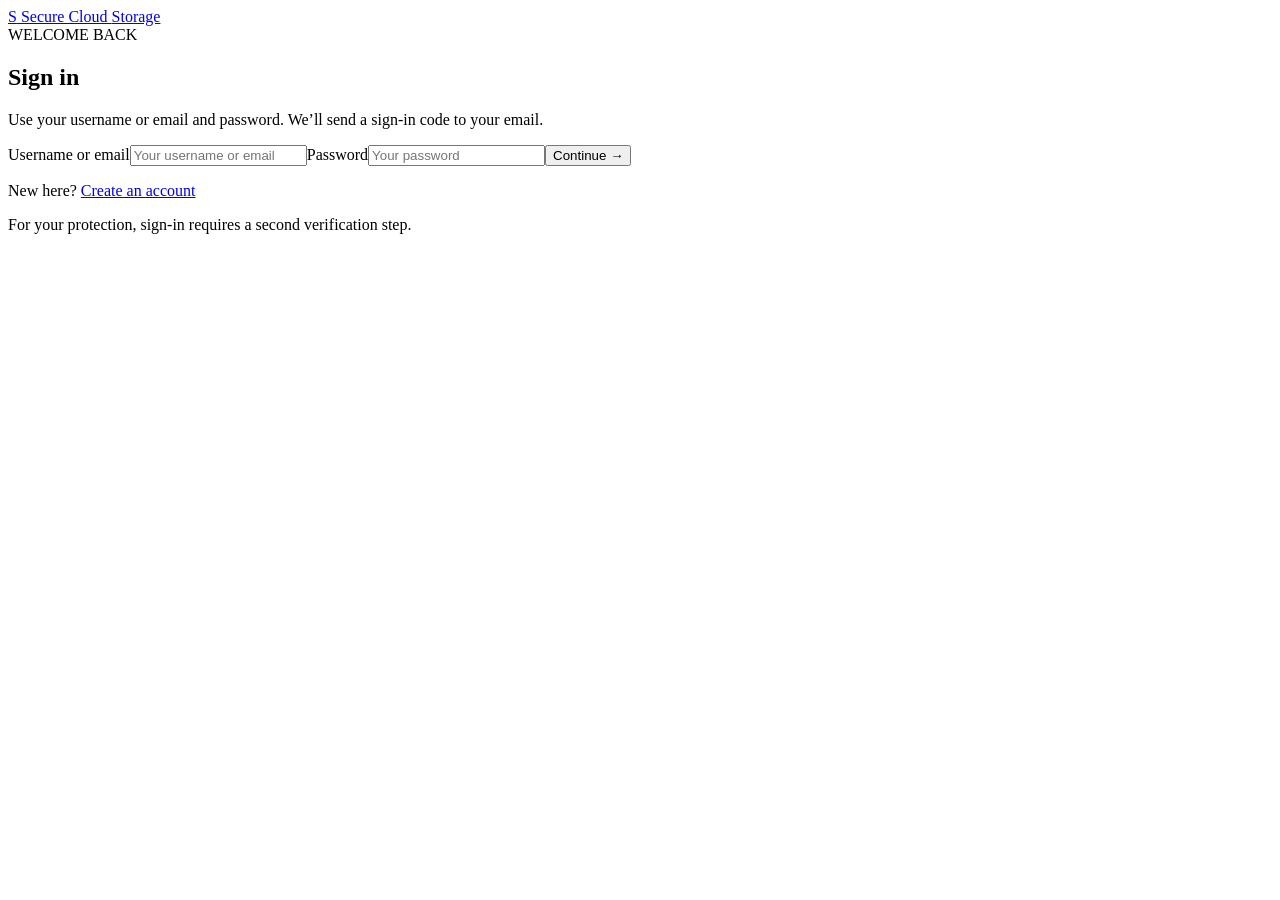
==== app/static/login.html @ 5a4e2253 "Sprint 1 secure authentication foundation" ====
<!doctype html><html lang="en"><head><meta charset="utf-8"><meta name="viewport" content="width=device-width, initial-scale=1"><title>Sign in · Secure Cloud</title><link rel="stylesheet" href="/static/styles.css"><script defer src="/static/auth.js"></script></head><body><main class="auth-layout"><a class="brand auth-brand" href="/"><span class="brand-mark">S</span> Secure Cloud <span class="brand-muted">Storage</span></a><section class="auth-card"><div class="step-label">WELCOME BACK</div><h1>Sign in</h1><p class="form-intro">Use your username or email and password. We’ll send a sign-in code to your email.</p><form id="login-form"><label for="identity">Username or email</label><input id="identity" name="username_or_email" required autocomplete="username" placeholder="Your username or email"><label for="password">Password</label><input id="password" name="password" type="password" required maxlength="1024" autocomplete="current-password" placeholder="Your password"><button class="button primary full" type="submit">Continue <span>→</span></button><div class="form-message" role="status" aria-live="polite"></div></form><p class="form-foot">New here? <a href="/static/register.html">Create an account</a></p></section><p class="auth-note">For your protection, sign-in requires a second verification step.</p></main></body></html>
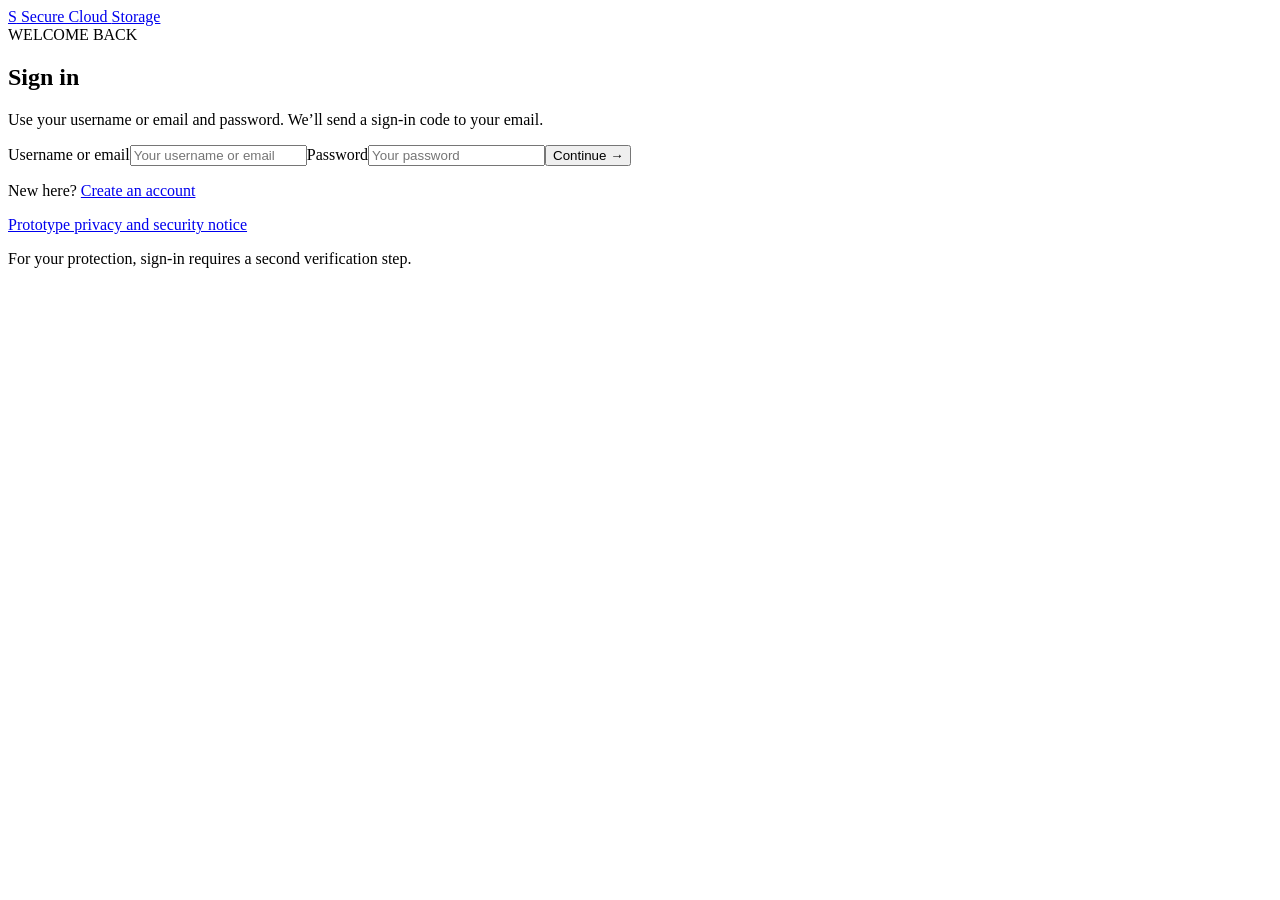
==== commit ac0c63f3: "Harden browser policies and add prototype privacy notice" ====
--- a/app/static/login.html
+++ b/app/static/login.html
@@ -1 +1 @@
-<!doctype html><html lang="en"><head><meta charset="utf-8"><meta name="viewport" content="width=device-width, initial-scale=1"><title>Sign in · Secure Cloud</title><link rel="stylesheet" href="/static/styles.css"><script defer src="/static/auth.js"></script></head><body><main class="auth-layout"><a class="brand auth-brand" href="/"><span class="brand-mark">S</span> Secure Cloud <span class="brand-muted">Storage</span></a><section class="auth-card"><div class="step-label">WELCOME BACK</div><h1>Sign in</h1><p class="form-intro">Use your username or email and password. We’ll send a sign-in code to your email.</p><form id="login-form"><label for="identity">Username or email</label><input id="identity" name="username_or_email" required autocomplete="username" placeholder="Your username or email"><label for="password">Password</label><input id="password" name="password" type="password" required maxlength="1024" autocomplete="current-password" placeholder="Your password"><button class="button primary full" type="submit">Continue <span>→</span></button><div class="form-message" role="status" aria-live="polite"></div></form><p class="form-foot">New here? <a href="/static/register.html">Create an account</a></p></section><p class="auth-note">For your protection, sign-in requires a second verification step.</p></main></body></html>
+<!doctype html><html lang="en"><head><meta charset="utf-8"><meta name="viewport" content="width=device-width, initial-scale=1"><title>Sign in · Secure Cloud</title><link rel="stylesheet" href="/static/styles.css"><script defer src="/static/auth.js"></script></head><body><main class="auth-layout"><a class="brand auth-brand" href="/"><span class="brand-mark">S</span> Secure Cloud <span class="brand-muted">Storage</span></a><section class="auth-card"><div class="step-label">WELCOME BACK</div><h1>Sign in</h1><p class="form-intro">Use your username or email and password. We’ll send a sign-in code to your email.</p><form id="login-form"><label for="identity">Username or email</label><input id="identity" name="username_or_email" required autocomplete="username" placeholder="Your username or email"><label for="password">Password</label><input id="password" name="password" type="password" required maxlength="1024" autocomplete="current-password" placeholder="Your password"><button class="button primary full" type="submit">Continue <span>→</span></button><div class="form-message" role="status" aria-live="polite"></div></form><p class="form-foot">New here? <a href="/static/register.html">Create an account</a></p><p class="form-foot"><a href="/static/privacy.html">Prototype privacy and security notice</a></p></section><p class="auth-note">For your protection, sign-in requires a second verification step.</p></main></body></html>
